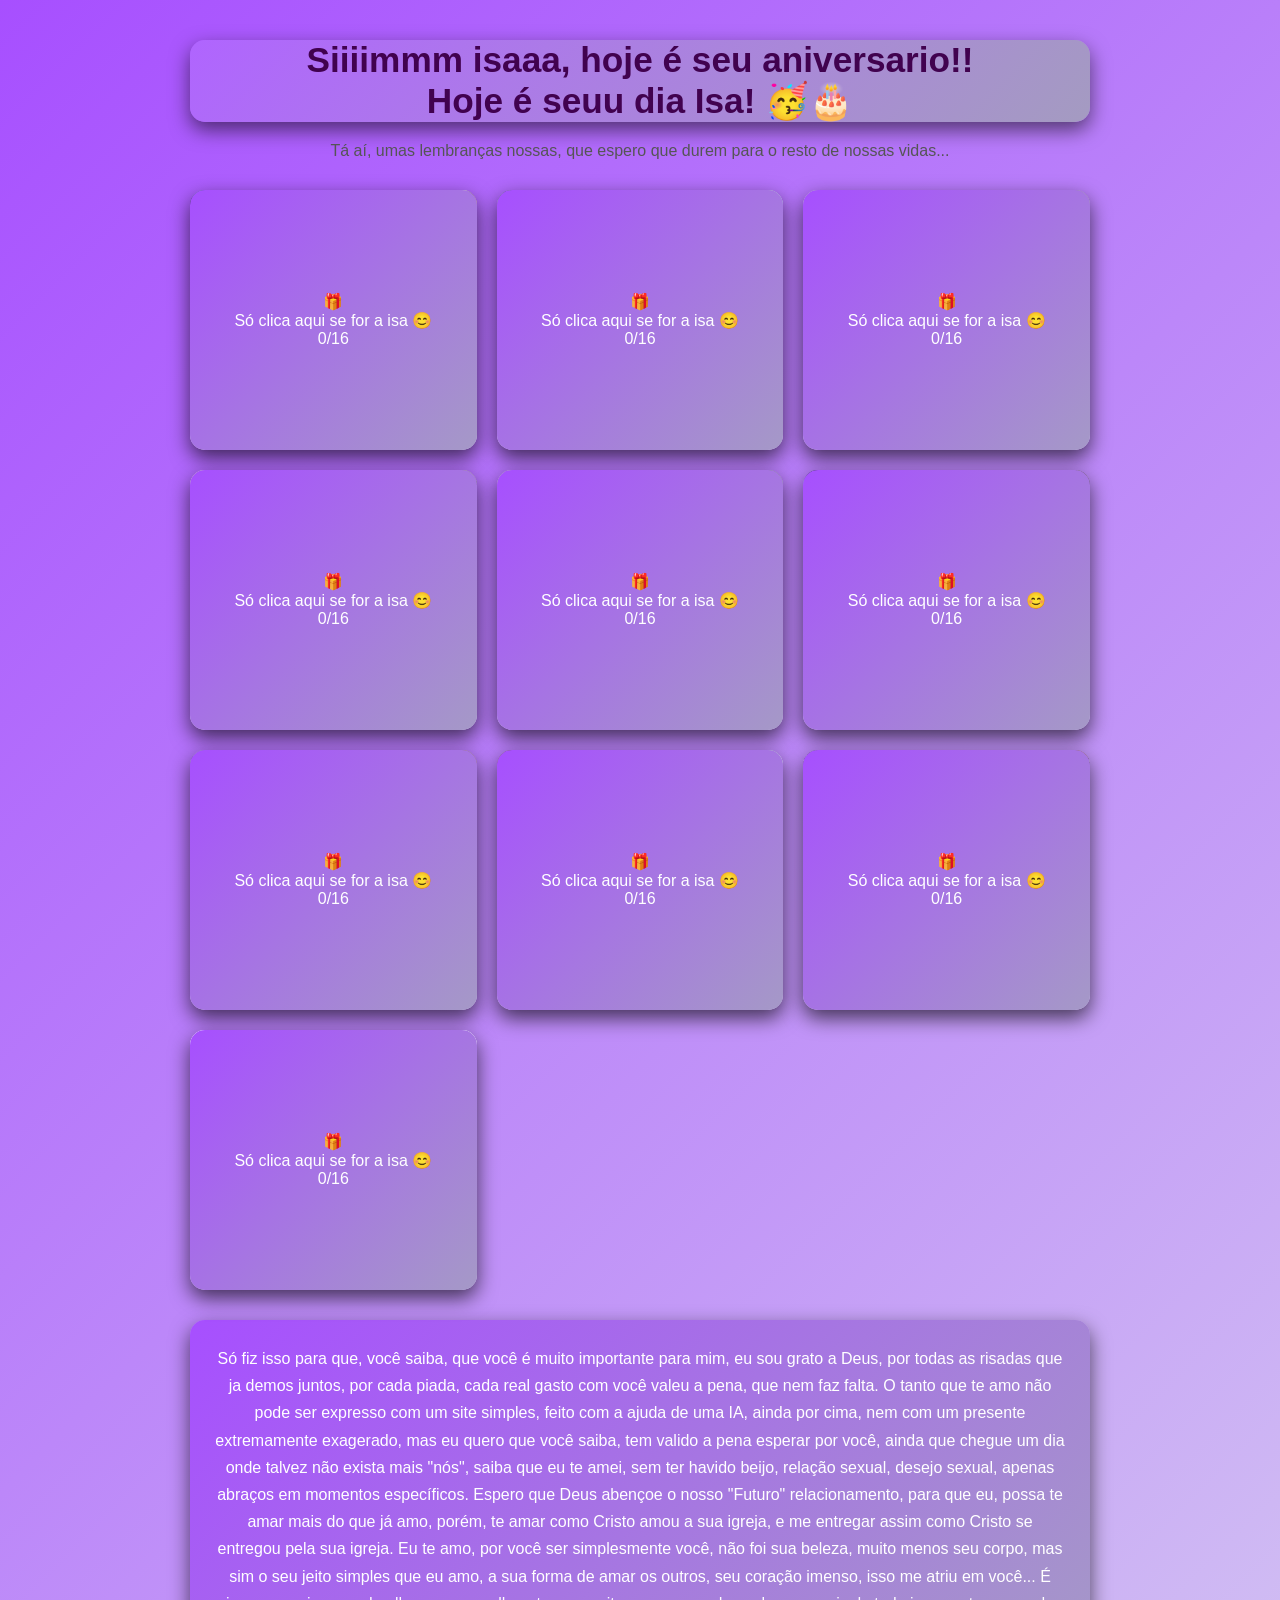
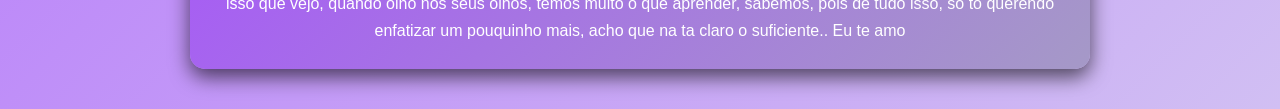
==== surpresa.html @ 7f965be7 "test site niver" ====
<!DOCTYPE html>
<html lang="pt-br">
<head>
    <meta charset="UTF-8">
    <meta name="viewport" content="width=device-width, initial-scale=1.0">
    <title>Para você, Isa 💕</title>
    <link rel="stylesheet" href="surpresa.css">
</head>
<body>

<div class="pagina-surpresa">
    <h1>Siiiimmm isaaa, hoje é seu aniversario!! <br> Hoje é seuu dia Isa! 🥳🎂</h1>
    <p class="intro">Tá aí, umas lembranças nossas, que espero que durem para o resto de nossas vidas...</p>

    <div class="galeria">

        <figure class="foto-card" data-cliques-necessarios="16">
            <div class="capa">
                <span class="icone-capa">🎁</span>
                <p>Só clica aqui se for a isa 😊</p>
                <span class="contador-capa">0/16</span>
            </div>
            <div class="conteudo-revelado">
                <img src="fotonossa5.jpg.jpeg" alt="Momentos nossos">
                <figcaption> Tchaaaram. Uma lembrança mais recente 🥹❤️...</figcaption>
            </div>
        </figure>

        <figure class="foto-card" data-cliques-necessarios="16">
            <div class="capa">
                <span class="icone-capa">🎁</span>
                <p>Só clica aqui se for a isa 😊</p>
                <span class="contador-capa">0/16</span>
            </div>
            <div class="conteudo-revelado">
                <img src="fotonossa3.jpg.jpeg" alt="Momentos nossos">
                <figcaption>Apenas nós 🤭🤭</figcaption>
            </div>
        </figure>

        <figure class="foto-card" data-cliques-necessarios="16">
            <div class="capa">
                <span class="icone-capa">🎁</span>
                <p>Só clica aqui se for a isa 😊</p>
                <span class="contador-capa">0/16</span>
            </div>
            <div class="conteudo-revelado">
                <img src="fotonossa10.jpg.jpeg" alt="Momentos nossos">
                <figcaption>Essa foto sempre me faz sorrir...</figcaption>
            </div>
        </figure>

        <figure class="foto-card" data-cliques-necessarios="16">
            <div class="capa">
                <span class="icone-capa">🎁</span>
                <p>Só clica aqui se for a isa 😊</p>
                <span class="contador-capa">0/16</span>
            </div>
            <div class="conteudo-revelado">
                <img src="fotonossa16.jpg.jpeg" alt="Momentos nossos">
                <figcaption>Espero ver esse sorriso, sincero sempre. <br> O resto da minha vida 🤍</figcaption>
            </div>
        </figure>

        <figure class="foto-card" data-cliques-necessarios="16">
            <div class="capa">
                <span class="icone-capa">🎁</span>
                <p>Só clica aqui se for a isa 😊</p>
                <span class="contador-capa">0/16</span>
            </div>
            <div class="conteudo-revelado">
                <img src="fotonossa14.jpg.jpeg" alt="Momentos nossos">
                <figcaption>Apenas a menina mais linda q eu conheço...</figcaption>
            </div>
        </figure>

        <figure class="foto-card" data-cliques-necessarios="16">
            <div class="capa">
                <span class="icone-capa">🎁</span>
                <p>Só clica aqui se for a isa 😊</p>
                <span class="contador-capa">0/16</span>
            </div>
            <div class="conteudo-revelado">
                <img src="fotonossa2.jpg.jpeg " alt="Momentos nossos">
                <figcaption>Amoo essa foto aqui ❤️❤️</figcaption>
            </div>
        </figure>

        <figure class="foto-card" data-cliques-necessarios="16">
            <div class="capa">
                <span class="icone-capa">🎁</span>
                <p>Só clica aqui se for a isa 😊</p>
                <span class="contador-capa">0/16</span>
            </div>
            <div class="conteudo-revelado">
                <img src="fotosua.jpg" alt="Momentos nossos">
                <figcaption>Sabia que eu adimiro muito seu sorriso?</figcaption>
            </div>
        </figure>

        <figure class="foto-card" data-cliques-necessarios="16">
            <div class="capa">
                <span class="icone-capa">🎁</span>
                <p>Só clica aqui se for a isa 😊</p>
                <span class="contador-capa">0/16</span>
            </div>
            <div class="conteudo-revelado">
                <img src="fotonossa12.jpg.jpeg" alt="Momentos nossos">
                <figcaption>Enfim, amo você.. E você nem tem noção </figcaption>
            </div>
        </figure>

        <figure class="foto-card" data-cliques-necessarios="16">
            <div class="capa">
                <span class="icone-capa">🎁</span>
                <p>Só clica aqui se for a isa 😊</p>
                <span class="contador-capa">0/16</span>
            </div>
            <div class="conteudo-revelado">
                <img src="fotonossa13.jpg.jpeg" alt="Momentos nossos">
                <figcaption>Somos, ou naão a melhor dupla? 😎😎</figcaption>
            </div>
        </figure>

        <figure class="foto-card" data-cliques-necessarios="16">
            <div class="capa">
                <span class="icone-capa">🎁</span>
                <p>Só clica aqui se for a isa 😊</p>
                <span class="contador-capa">0/16</span>
            </div>
            <div class="conteudo-revelado">
                <img src="fotonossa15.jpg" alt="Momentos nossos">
                <figcaption>Amo fazer parte da sua vida. <br> Espero fazer parte dela pra sempre</figcaption>
            </div>
        </figure>
    </div>
        <p class="mensagem-final">
        Só fiz isso para que, você saiba, que você é muito importante para mim, eu sou grato a Deus, por todas as risadas que ja demos juntos, por cada piada, cada real gasto com você valeu a pena, que nem faz falta. O tanto que te amo não pode ser expresso com um site simples, feito com a ajuda de uma IA, ainda por cima, nem com um presente extremamente exagerado, mas eu quero que você saiba, tem valido a pena esperar por você, ainda que chegue um dia onde talvez não exista mais "nós", saiba que eu te amei, sem ter havido beijo, relação sexual, desejo sexual, apenas abraços em momentos específicos. Espero que Deus abençoe o nosso "Futuro" relacionamento, para que eu, possa te amar mais do que já amo, porém, te amar como Cristo amou a sua igreja, e me entregar assim como Cristo se entregou pela sua igreja. Eu te amo, por você ser simplesmente você, não foi sua beleza, muito menos seu corpo, mas sim o seu jeito simples que eu amo, a sua forma de amar os outros, seu coração imenso, isso me atriu em você... É isso que vejo, quando olho nos seus olhos, temos muito o que aprender, sabemos, pois de tudo isso, so to querendo enfatizar um pouquinho mais, acho que na ta claro o suficiente.. Eu te amo
        </p>
</div>
<script src="surpresa.js"></script>
</body>
</html>
---- surpresa.css ----
* {
    margin: 0;
    padding: 0;
    box-sizing: border-box;
}

body {
    font-family: 'Poppins', sans-serif;
    background: linear-gradient(135deg, #a74fff, #d1bff3);
    padding: 40px 20px;
}

.pagina-surpresa {
    max-width: 900px;
    margin: 0 auto;
    text-align: center;
}

h1 {
    background: linear-gradient(135deg, rgb(177 103 255 / 0.82), #a49bc1);
    color: #41024f;
    overflow: hidden;
    border-radius: 15px;
    box-shadow: 0 8px 20px rgb(0 0 0 / 0.55);
    font-size: 2.2rem;
    margin-bottom: 20px;
    font-family: 'Poppins', sans-serif;
}

.intro {
    color: #555;
    margin-bottom: 30px;
}

.galeria {
    display: grid;
    grid-template-columns: repeat(auto-fit, minmax(220px, 1fr));
    gap: 20px;
    margin-bottom: 30px;
}

.galeria figure {
    background: #d1bff3;
    border-radius: 15px;
    overflow: hidden;
    box-shadow: 0 8px 20px rgb(0 0 0 / 0.65);
    position: relative;
    cursor: pointer;
    height: 260px;
}

.galeria img {
    width: 100%;
    height: 220px;
    object-fit: cover;
    display: block;
}

.galeria figcaption {
    padding: 12px;
    color: #555;
    font-size: 0.9rem;
}

.mensagem-final {
    background: linear-gradient(135deg, #a74fff, #a599c7);
    padding: 25px;
    border-radius: 15px;
    color: #ffffff;
    line-height: 1.7;
    box-shadow: 0 8px 20px rgb(0 0 0 / 0.62);
}

.capa {
    position: absolute;
    inset: 0;
    background: linear-gradient(135deg, #a74fff, #a599c7);
    display: flex;
    flex-direction: column;
    align-items: center;
    justify-content: center;
    color: white;
    text-align: center;
    padding: 20px;
    z-index: 2;
    transition: transform 0.5s ease, opacity 0.5s ease;
}

.conteudo-revelado {
    height: 100%;
    display: flex;
    flex-direction: column;
}

.conteudo-revelado img {
    width: 100%;
    height: 200px;
    object-fit: cover;
    display: block;
}

.conteudo-revelado figcaption {
    padding: 12px;
    color: #555;
    font-size: 0.9rem;
}

.foto-card.revelada .capa {
    opacity: 0;
    transform: scale(2) rotate(15deg);
    pointer-events: none;
}
.foto-card.tremendo .capa {
    animation: tremer 0.3s ease;
}

@keyframes tremer {
    0%, 100% { transform: translateX(0); }
    25% { transform: translateX(-4px) rotate(-2deg); }
    75% { transform: translateX(4px) rotate(2deg); }
}
.confete {
    position: fixed;
    width: 10px;
    height: 10px;
    border-radius: 2px;
    pointer-events: none;
    z-index: 1000;
    animation: explodirConfete 1s ease-out forwards;
}

@keyframes explodirConfete {
    0% {
        transform: translate(0, 0) rotate(0deg);
        opacity: 1;
    }
    100% {
        transform: translate(var(--destino-x), var(--destino-y)) rotate(720deg);
        opacity: 0;
    }
}
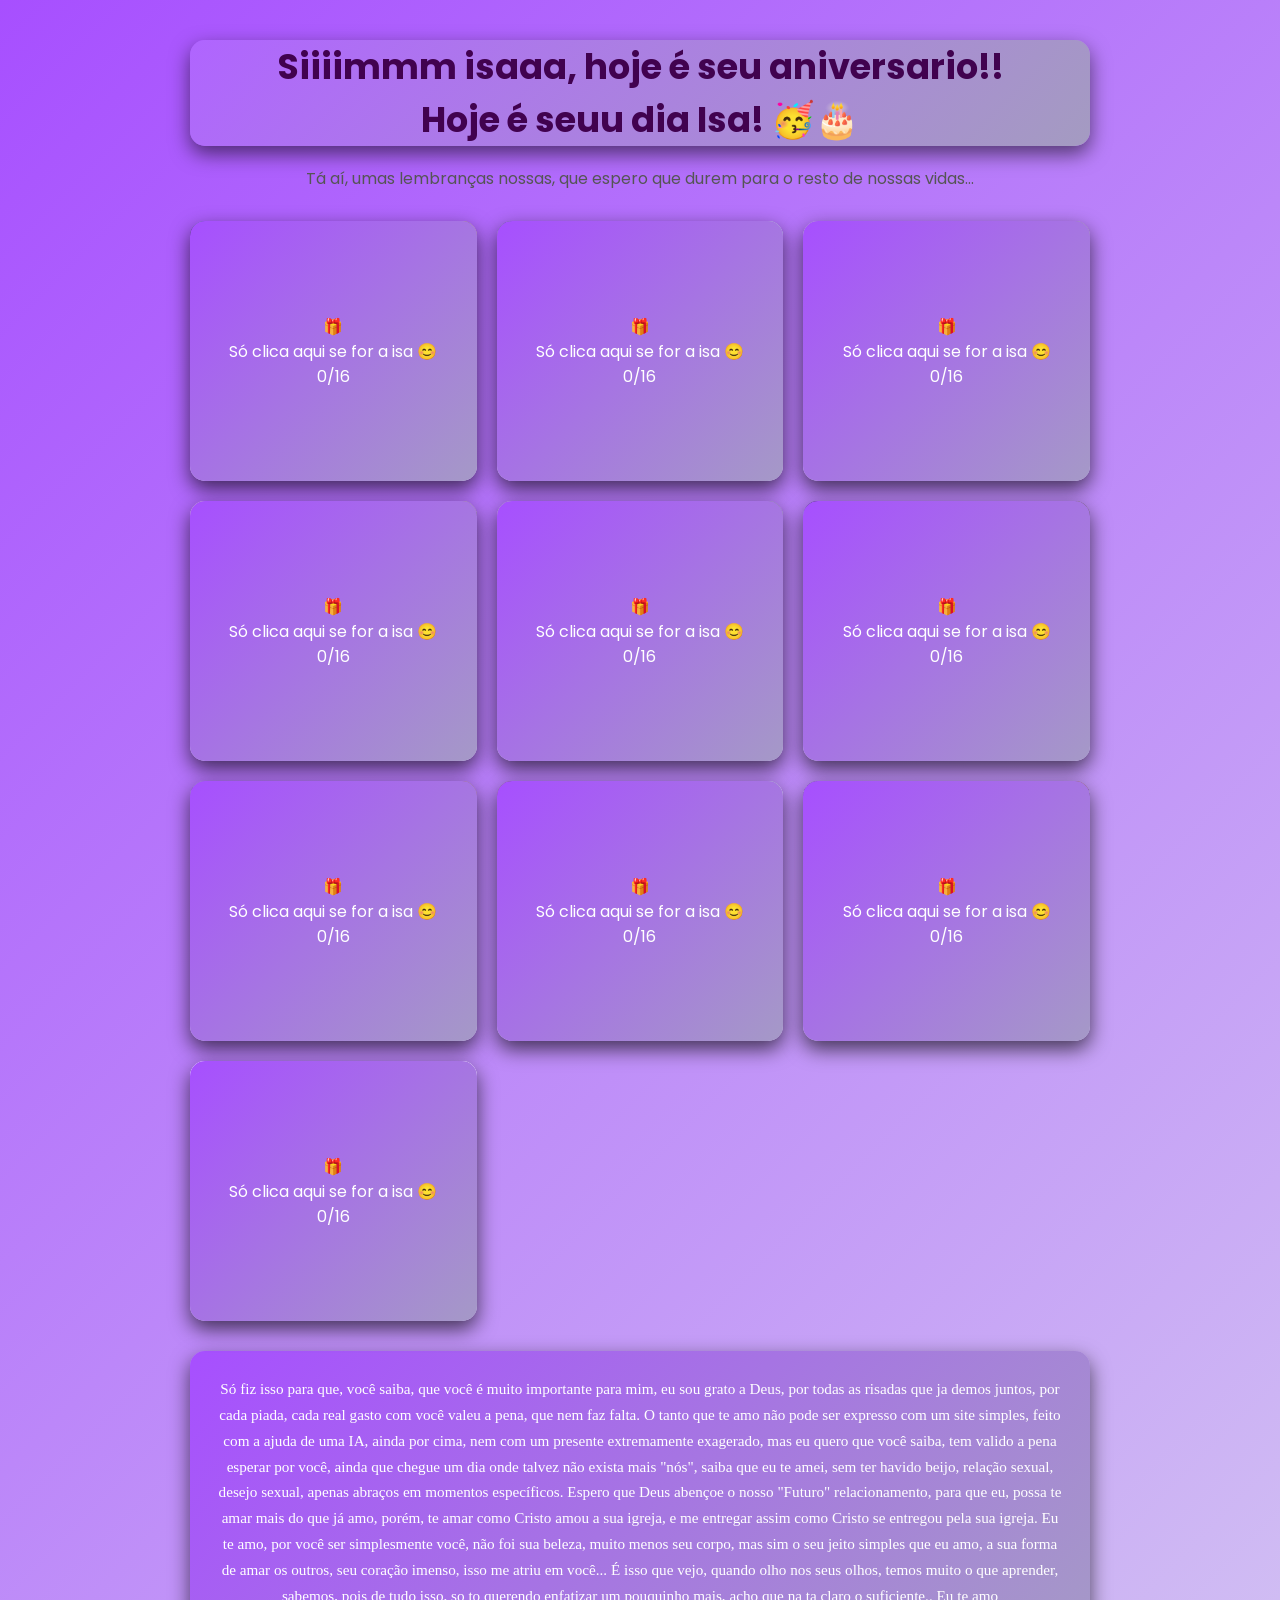
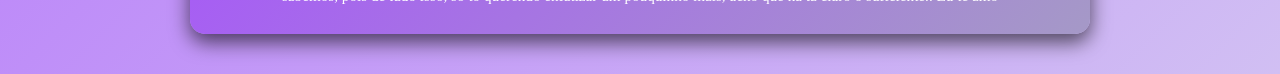
==== commit 9a43dcca: "Gerador de cartão de aniversário em Java (DadosAniversario, Main, GeradorHTML) Alteração no HTML e C" ====
--- a/surpresa.html
+++ b/surpresa.html
@@ -5,6 +5,9 @@
     <meta name="viewport" content="width=device-width, initial-scale=1.0">
     <title>Para você, Isa 💕</title>
     <link rel="stylesheet" href="surpresa.css">
+    <link rel="preconnect" href="https://fonts.googleapis.com">
+    <link rel="preconnect" href="https://fonts.gstatic.com" crossorigin>
+    <link href="https://fonts.googleapis.com/css2?family=Chewy&family=Pacifico&family=Poppins&display=swap" rel="stylesheet">
 </head>
 <body>
 
--- a/surpresa.css
+++ b/surpresa.css
@@ -69,6 +69,8 @@
     color: #ffffff;
     line-height: 1.7;
     box-shadow: 0 8px 20px rgb(0 0 0 / 0.62);
+    font-family: 'Fredoka', cursive;
+    font-size: 0.95rem;
 }
 
 .capa {
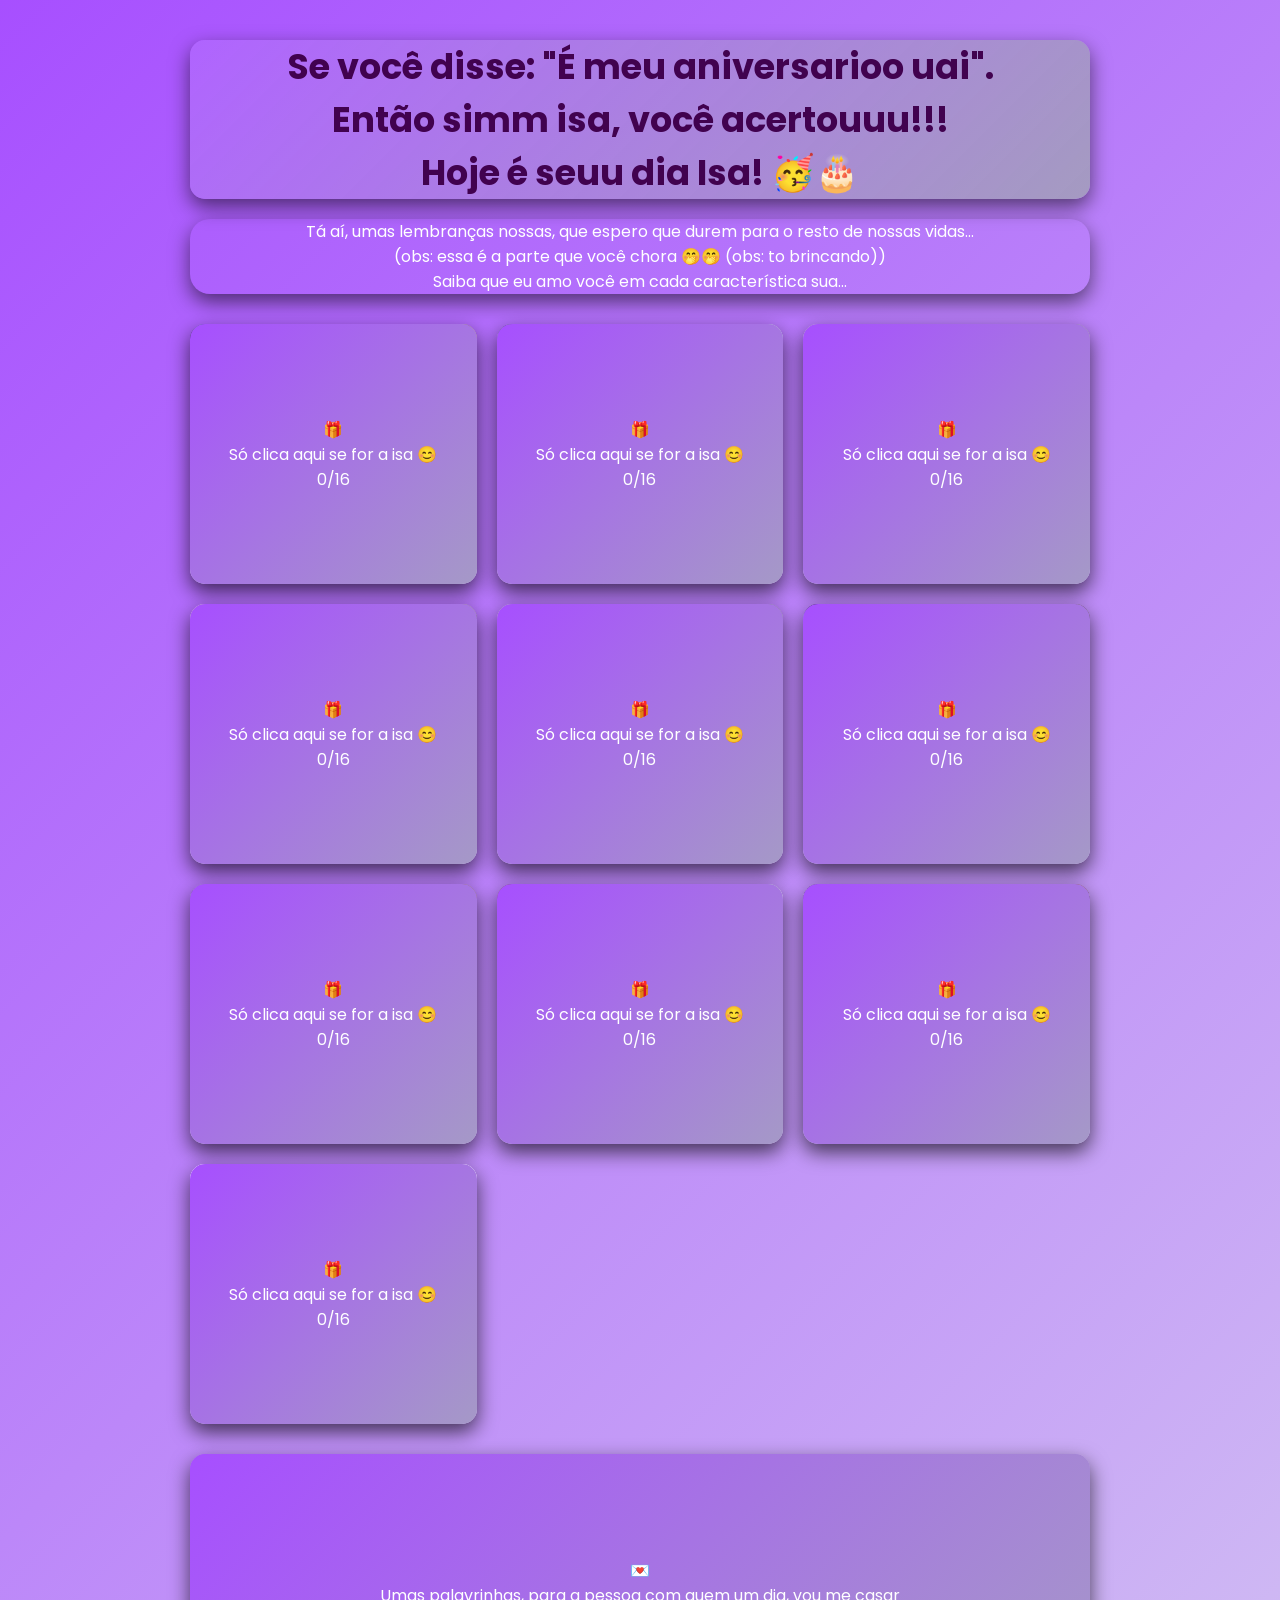
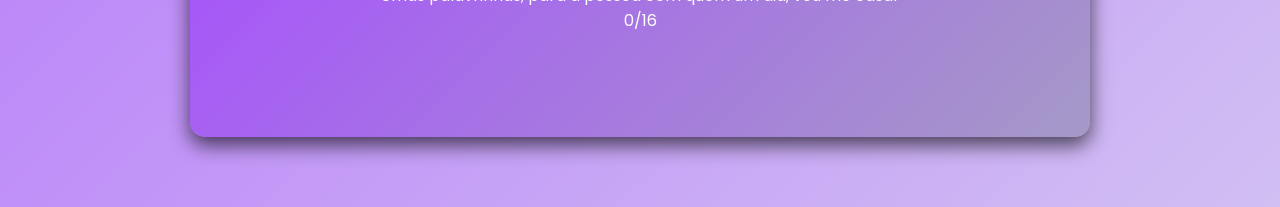
==== commit dca71849: "Adiciona animações de fundo, fontes, hover/active e revela mensagem final com cliques" ====
--- a/surpresa.html
+++ b/surpresa.html
@@ -10,11 +10,13 @@
     <link href="https://fonts.googleapis.com/css2?family=Chewy&family=Pacifico&family=Poppins&display=swap" rel="stylesheet">
 </head>
 <body>
-
+<div class="fundo-animado" id="fundo-animado"></div>
 <div class="pagina-surpresa">
-    <h1>Siiiimmm isaaa, hoje é seu aniversario!! <br> Hoje é seuu dia Isa! 🥳🎂</h1>
-    <p class="intro">Tá aí, umas lembranças nossas, que espero que durem para o resto de nossas vidas...</p>
-
+    <h1>Se você disse: "É meu aniversarioo uai". <br>
+        Então simm isa, você acertouuu!!! <br> Hoje é seuu dia Isa! 🥳🎂</h1>
+    <p class="intro">Tá aí, umas lembranças nossas, que espero que durem para o resto de nossas vidas...<br>
+    (obs: essa é a parte que você chora 🤭🤭
+        (obs: to brincando)) <br> Saiba que eu amo você em cada característica sua... </p>
     <div class="galeria">
 
         <figure class="foto-card" data-cliques-necessarios="16">
@@ -61,7 +63,7 @@
             </div>
             <div class="conteudo-revelado">
                 <img src="fotonossa16.jpg.jpeg" alt="Momentos nossos">
-                <figcaption>Espero ver esse sorriso, sincero sempre. <br> O resto da minha vida 🤍</figcaption>
+                <figcaption>Espero ver esse sorriso, sincero sempre. O resto da minha vida 🤍</figcaption>
             </div>
         </figure>
 
@@ -137,6 +139,12 @@
             </div>
         </figure>
     </div>
+    <div class="mensagem-final-card" data-cliques-necessarios="16">
+        <div class="capa-mensagem">
+            <span class="icone-capa">💌</span>
+            <p>Umas palavrinhas, para a pessoa com quem um dia, vou me casar</p>
+            <span class="contador-capa">0/16</span>
+        </div>
         <p class="mensagem-final">
         Só fiz isso para que, você saiba, que você é muito importante para mim, eu sou grato a Deus, por todas as risadas que ja demos juntos, por cada piada, cada real gasto com você valeu a pena, que nem faz falta. O tanto que te amo não pode ser expresso com um site simples, feito com a ajuda de uma IA, ainda por cima, nem com um presente extremamente exagerado, mas eu quero que você saiba, tem valido a pena esperar por você, ainda que chegue um dia onde talvez não exista mais "nós", saiba que eu te amei, sem ter havido beijo, relação sexual, desejo sexual, apenas abraços em momentos específicos. Espero que Deus abençoe o nosso "Futuro" relacionamento, para que eu, possa te amar mais do que já amo, porém, te amar como Cristo amou a sua igreja, e me entregar assim como Cristo se entregou pela sua igreja. Eu te amo, por você ser simplesmente você, não foi sua beleza, muito menos seu corpo, mas sim o seu jeito simples que eu amo, a sua forma de amar os outros, seu coração imenso, isso me atriu em você... É isso que vejo, quando olho nos seus olhos, temos muito o que aprender, sabemos, pois de tudo isso, so to querendo enfatizar um pouquinho mais, acho que na ta claro o suficiente.. Eu te amo
         </p>
--- a/surpresa.css
+++ b/surpresa.css
@@ -28,8 +28,11 @@
 }
 
 .intro {
-    color: #555;
+    color: #ffffff;
     margin-bottom: 30px;
+    border-radius: 20px;
+    box-shadow: 0 8px 20px rgb(0 0 0 / 0.55);
+    overflow: hidden;
 }
 
 .galeria {
@@ -68,9 +71,55 @@
     border-radius: 15px;
     color: #ffffff;
     line-height: 1.7;
-    box-shadow: 0 8px 20px rgb(0 0 0 / 0.62);
+    box-shadow: 0 8px 20px rgb(0 0 0 / 0.65);
     font-family: 'Fredoka', cursive;
     font-size: 0.95rem;
+    overflow: hidden;
+}
+@keyframes inflar{
+    0% { transform: scale(1); }
+    50% { transform: scale(1.03); }
+    100% { transform: scale(1); }
+}
+.mensagem-final-card {
+    position: relative;
+    border-radius: 15px;
+    overflow: hidden;
+    cursor: pointer;
+    min-height: 200px;
+    box-shadow: 0 8px 20px rgb(0 0 0 / 0.65);
+    margin-bottom: 30px;
+    transition: transform 0.2s ease;
+}
+.mensagem-final-card:hover {
+    transform: scale(1.03);
+}
+.mensagem-final-card:active {
+    transform: scale(0.98);
+}
+.capa-mensagem {
+    position: absolute;
+    inset: 0;
+    background: linear-gradient(135deg, #a74fff, #a599c7);
+    display: flex;
+    flex-direction: column;
+    align-items: center;
+    justify-content: center;
+    color: white;
+    text-align: center;
+    padding: 20px;
+    z-index: 2;
+    border-radius: 15px;
+    transition: transform 0.5s ease, opacity 0.5s ease;
+}
+.mensagem-final-card.revelada .capa-mensagem {
+    opacity: 0;
+    transform: scale(2) rotate(15deg);
+    pointer-events: none;
+    animation: inflar 0.3s ease;
+}
+.mensagem-final-card.tremendo .capa-mensagem {
+    animation: inflar 0.3s ease;
 }
 
 .capa {
@@ -106,20 +155,29 @@
     color: #555;
     font-size: 0.9rem;
 }
-
+.foto-card {
+    transition: transform 0.2s ease;
+}
+
+.foto-card:hover {
+    transform: scale(1.03);
+}
+.foto-card:active {
+    transform: scale(0.97);
+}
 .foto-card.revelada .capa {
     opacity: 0;
     transform: scale(2) rotate(15deg);
     pointer-events: none;
 }
 .foto-card.tremendo .capa {
-    animation: tremer 0.3s ease;
-}
-
-@keyframes tremer {
-    0%, 100% { transform: translateX(0); }
-    25% { transform: translateX(-4px) rotate(-2deg); }
-    75% { transform: translateX(4px) rotate(2deg); }
+    animation: inflar 0.3s ease;
+}
+
+@keyframes inflar {
+    0% { transform: scale(1); }
+    50% { transform: scale(1.08); }
+    100% { transform: scale(1); }
 }
 .confete {
     position: fixed;
@@ -140,4 +198,62 @@
         transform: translate(var(--destino-x), var(--destino-y)) rotate(720deg);
         opacity: 0;
     }
+}
+.fundo-animado {
+    position: fixed;
+    inset: 0;
+    overflow: hidden;
+    z-index: 0;
+    pointer-events: none;
+}
+.pagina-surpresa {
+    position: relative;
+    z-index: 1;
+}
+.balao {
+    position: absolute;
+    bottom: -120px;
+    width: 45px;
+    height: 55px;
+    border-radius: 50% 50% 50% 50% / 60% 60% 40% 40%;
+    opacity: 0.9;
+    animation: subir linear infinite;
+    box-shadow: inset -8px -8px 12px rgba(0,0,0,0.15),
+    inset 6px 6px 10px rgba(255,255,255,0.4);
+}
+.balao::before {
+    content: '';
+    position: absolute;
+    top: 12%;
+    left: 25%;
+    width: 30%;
+    height: 20%;
+    background: rgba(255,255,255,0.6);
+    border-radius: 50%;
+    filter: blur(2px);
+}
+.balao::after {
+    content: '';
+    position: absolute;
+    bottom: -18px;
+    left: 50%;
+    width: 2px;
+    height: 25px;
+    background: rgba(255,255,255,0.5);
+}
+@keyframes subir {
+    from { transform: translateY(0) rotate(0deg); }
+    to { transform: translateY(-110vh) rotate(8deg); }
+}
+.confete-fundo {
+    position: absolute;
+    top: -20px;
+    width: 8px;
+    height: 8px;
+    opacity: 0.9;
+    animation: cair linear infinite;
+}
+@keyframes cair {
+    from { transform: translateY(0) rotate(0deg); }
+    to { transform: translateY(110vh) rotate(360deg); }
 }
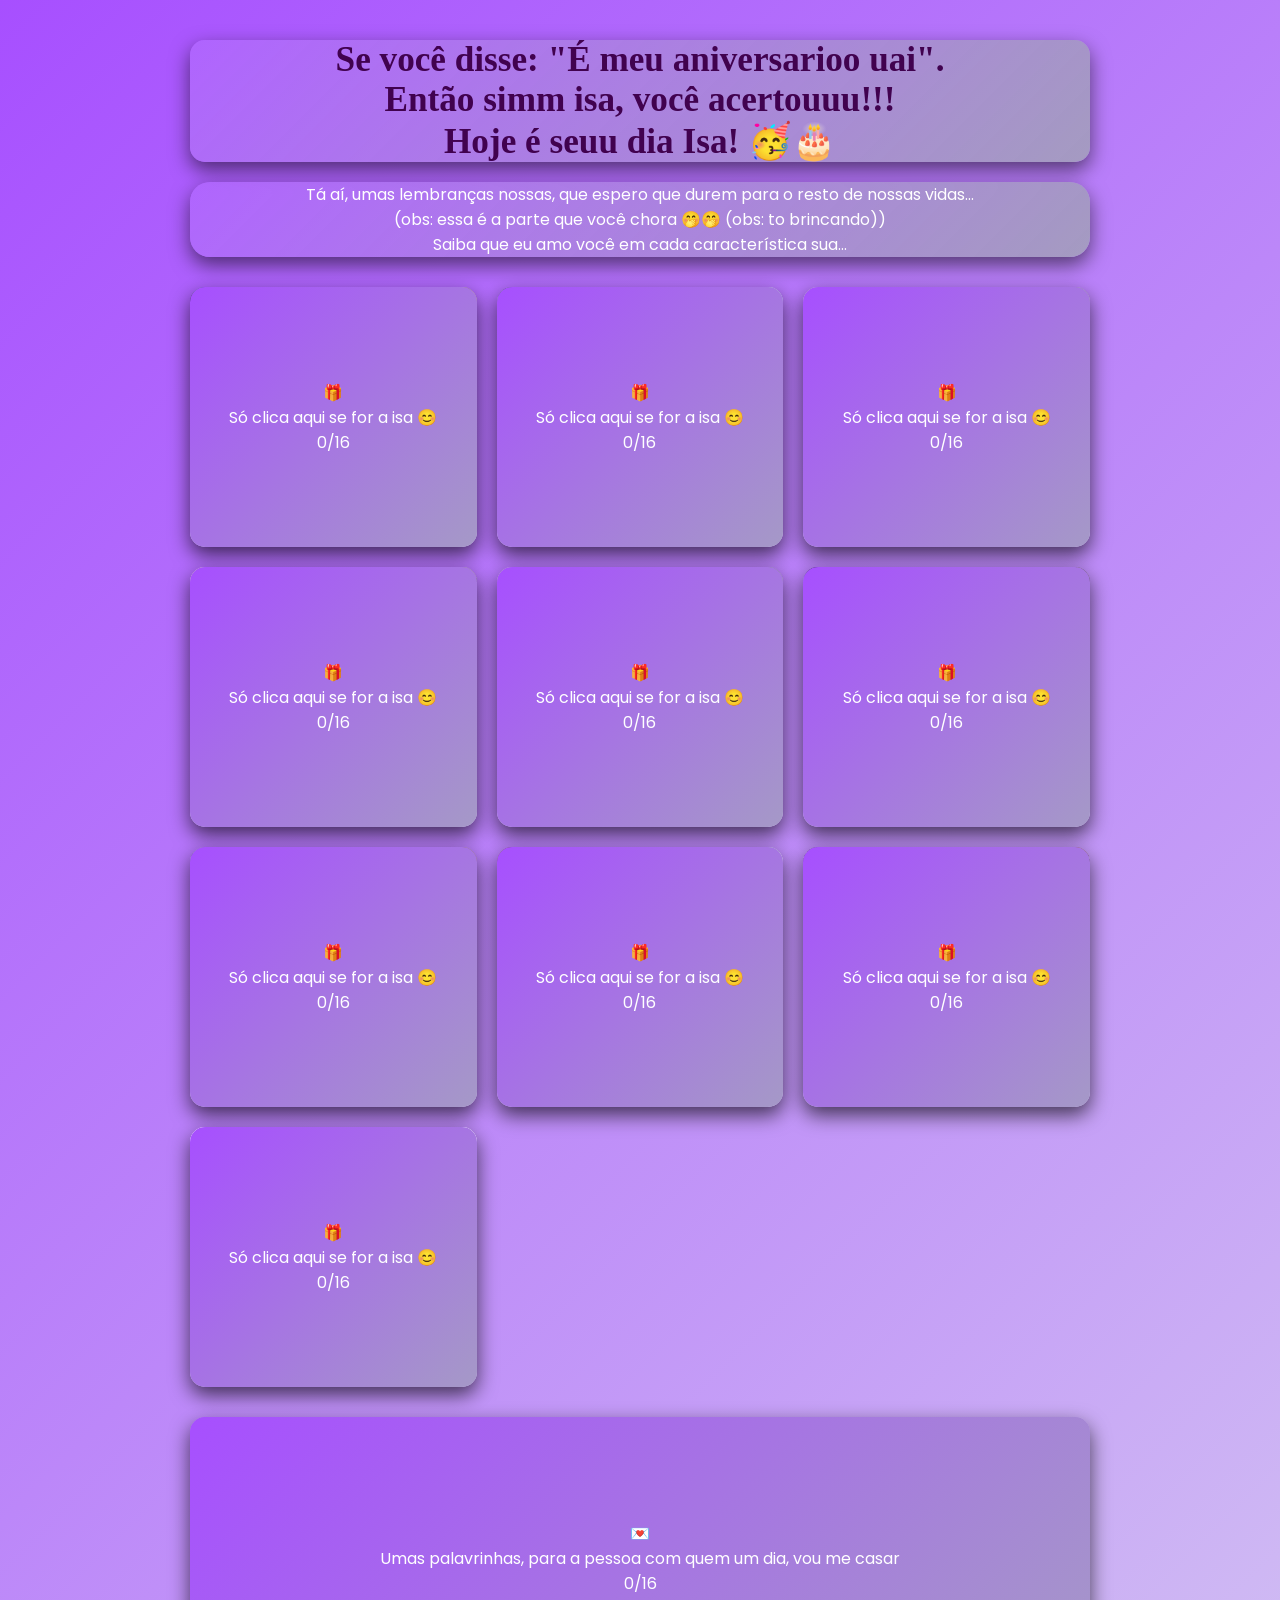
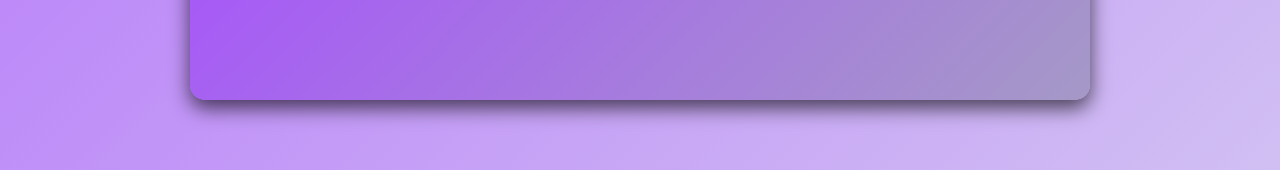
==== commit ed2077f7: "Altera fontes e adiciona background" ====
--- a/surpresa.html
+++ b/surpresa.html
@@ -148,7 +148,8 @@
         <p class="mensagem-final">
         Só fiz isso para que, você saiba, que você é muito importante para mim, eu sou grato a Deus, por todas as risadas que ja demos juntos, por cada piada, cada real gasto com você valeu a pena, que nem faz falta. O tanto que te amo não pode ser expresso com um site simples, feito com a ajuda de uma IA, ainda por cima, nem com um presente extremamente exagerado, mas eu quero que você saiba, tem valido a pena esperar por você, ainda que chegue um dia onde talvez não exista mais "nós", saiba que eu te amei, sem ter havido beijo, relação sexual, desejo sexual, apenas abraços em momentos específicos. Espero que Deus abençoe o nosso "Futuro" relacionamento, para que eu, possa te amar mais do que já amo, porém, te amar como Cristo amou a sua igreja, e me entregar assim como Cristo se entregou pela sua igreja. Eu te amo, por você ser simplesmente você, não foi sua beleza, muito menos seu corpo, mas sim o seu jeito simples que eu amo, a sua forma de amar os outros, seu coração imenso, isso me atriu em você... É isso que vejo, quando olho nos seus olhos, temos muito o que aprender, sabemos, pois de tudo isso, so to querendo enfatizar um pouquinho mais, acho que na ta claro o suficiente.. Eu te amo
         </p>
+    </div>
+<script src="surpresa.js"></script>
 </div>
-<script src="surpresa.js"></script>
 </body>
 </html>
--- a/surpresa.css
+++ b/surpresa.css
@@ -24,15 +24,15 @@
     box-shadow: 0 8px 20px rgb(0 0 0 / 0.55);
     font-size: 2.2rem;
     margin-bottom: 20px;
-    font-family: 'Poppins', sans-serif;
-}
-
+    font-family: 'SansSerif', "Segoe UI";
+}
 .intro {
     color: #ffffff;
     margin-bottom: 30px;
     border-radius: 20px;
     box-shadow: 0 8px 20px rgb(0 0 0 / 0.55);
     overflow: hidden;
+    background: linear-gradient(135deg, rgb(177 103 255 / 0.82), #a49bc1);
 }
 
 .galeria {
@@ -72,7 +72,7 @@
     color: #ffffff;
     line-height: 1.7;
     box-shadow: 0 8px 20px rgb(0 0 0 / 0.65);
-    font-family: 'Fredoka', cursive;
+    font-family: Constantia ;
     font-size: 0.95rem;
     overflow: hidden;
 }
